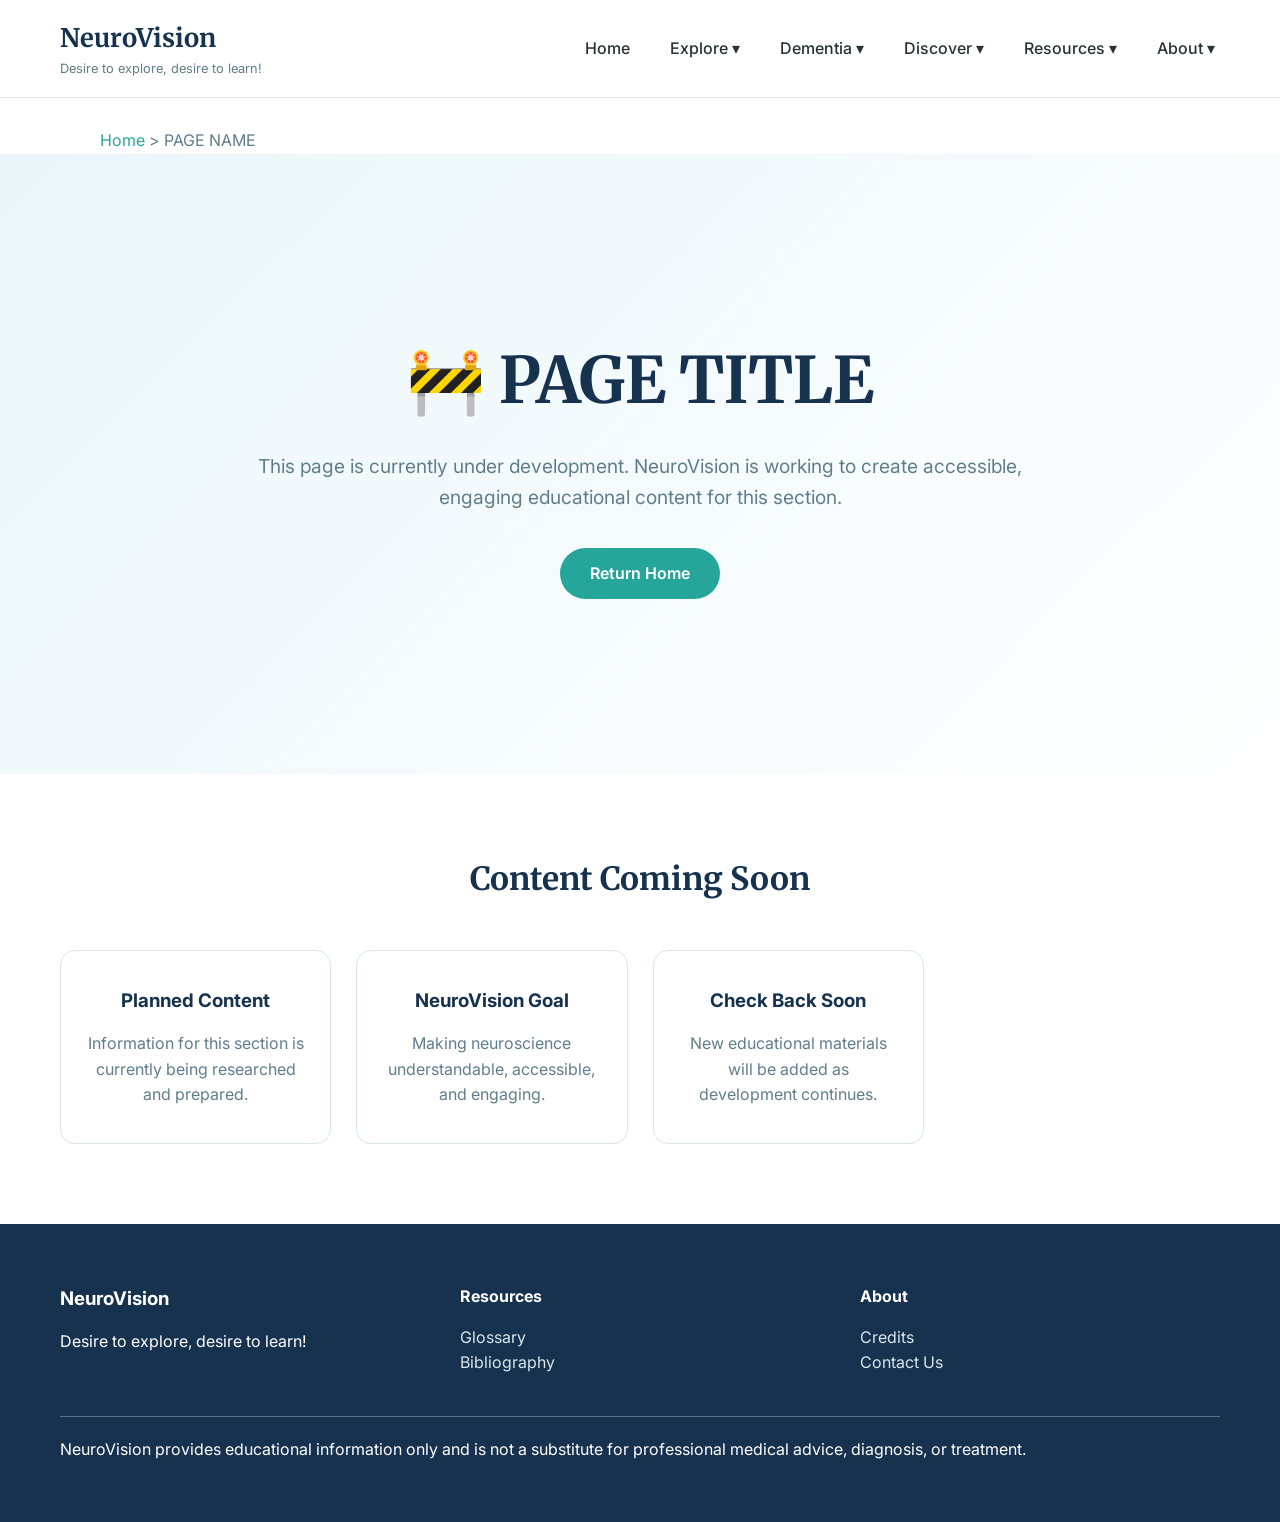
==== about/contact.html @ 55dd4d73 "filler template everywhere" ====
<!DOCTYPE html>
<html lang="en">

<head>

    <meta charset="UTF-8">
    <meta name="viewport" content="width=device-width, initial-scale=1.0">

    <title>
        PAGE TITLE | NeuroVision
    </title>

    <link rel="stylesheet" href="../style.css">

</head>


<body>


<header>

    <div class="brand">

        <div class="logo">
            NeuroVision
        </div>

        <div class="slogan">
            Desire to explore, desire to learn!
        </div>

    </div>


    <nav>

        <ul class="nav-menu">

            <li>
                <a href="../">
                    Home
                </a>
            </li>


            <li class="dropdown">

                <a href="#">
                    Explore ▾
                </a>

                <ul class="dropdown-menu">

                    <li>
                        <a href="../explore/brain-basics.html">
                            Brain Basics
                        </a>
                    </li>

                    <li>
                        <a href="../explore/dementia-basics.html">
                            Dementia Basics
                        </a>
                    </li>

                    <li>
                        <a href="../explore/memory.html">
                            How Memory Works
                        </a>
                    </li>

                </ul>

            </li>


            <li class="dropdown">

                <a href="#">
                    Dementia ▾
                </a>

                <ul class="dropdown-menu">

                    <li>
                        <a href="../types/dementia.html">
                            Dementia Overview
                        </a>
                    </li>

                    <li>
                        <a href="../types/alzheimers.html">
                            Alzheimer's Disease
                        </a>
                    </li>

                    <li>
                        <a href="../types/vascular.html">
                            Vascular Dementia
                        </a>
                    </li>

                    <li>
                        <a href="../types/lewy-body.html">
                            Lewy Body Dementia
                        </a>
                    </li>

                    <li>
                        <a href="../types/frontotemporal.html">
                            Frontotemporal Dementia
                        </a>
                    </li>

                </ul>

            </li>


            <li class="dropdown">

                <a href="#">
                    Discover ▾
                </a>

                <ul class="dropdown-menu">

                    <li>
                        <a href="../discover/videos.html">
                            Videos
                        </a>
                    </li>

                    <li>
                        <a href="../discover/quiz.html">
                            Knowledge Quiz
                        </a>
                    </li>

                    <li>
                        <a href="../discover/myths.html">
                            Myths & Facts
                        </a>
                    </li>

                    <li>
                        <a href="../discover/featured.html">
                            Featured Topics
                        </a>
                    </li>

                </ul>

            </li>


            <li class="dropdown">

                <a href="#">
                    Resources ▾
                </a>

                <ul class="dropdown-menu">

                    <li>
                        <a href="../resources/glossary.html">
                            Glossary
                        </a>
                    </li>

                    <li>
                        <a href="../resources/bibliography.html">
                            Bibliography
                        </a>
                    </li>

                    <li>
                        <a href="../resources/external.html">
                            External Resources
                        </a>
                    </li>

                </ul>

            </li>


            <li class="dropdown">

                <a href="#">
                    About ▾
                </a>

                <ul class="dropdown-menu">

                    <li>
                        <a href="../about/project.html">
                            Project
                        </a>
                    </li>

                    <li>
                        <a href="../about/credits.html">
                            Credits
                        </a>
                    </li>

                    <li>
                        <a href="../about/contact.html">
                            Contact Us
                        </a>
                    </li>

                </ul>

            </li>


        </ul>

    </nav>

</header>



<main>


<div class="breadcrumb">

    <a href="../index.html">
        Home
    </a>

    >

    <span>
        PAGE NAME
    </span>

</div>



<section class="hero">

    <div class="hero-text">


        <h1>
            🚧 PAGE TITLE
        </h1>


        <p>
            This page is currently under development.
            NeuroVision is working to create accessible,
            engaging educational content for this section.
        </p>


        <a class="button" href="../index.html">
            Return Home
        </a>


    </div>

</section>



<section>


    <h2>
        Content Coming Soon
    </h2>


    <div class="card-container">


        <div class="card">

            <h3>
                Planned Content
            </h3>

            <p>
                Information for this section is currently
                being researched and prepared.
            </p>

        </div>


        <div class="card">

            <h3>
                NeuroVision Goal
            </h3>

            <p>
                Making neuroscience understandable,
                accessible, and engaging.
            </p>

        </div>


        <div class="card">

            <h3>
                Check Back Soon
            </h3>

            <p>
                New educational materials will be added
                as development continues.
            </p>

        </div>


    </div>


</section>


</main>



<footer>


<div>

    <h3>
        NeuroVision
    </h3>

    <p>
        Desire to explore, desire to learn!
    </p>

</div>


<div>

    <h4>
        Resources
    </h4>

    <a href="../resources/glossary.html">
        Glossary
    </a>

    <br>

    <a href="../resources/bibliography.html">
        Bibliography
    </a>

</div>


<div>

    <h4>
        About
    </h4>

    <a href="../about/credits.html">
        Credits
    </a>

    <br>

    <a href="../about/contact.html">
        Contact Us
    </a>

</div>


<p class="disclaimer">

    NeuroVision provides educational information only
    and is not a substitute for professional medical
    advice, diagnosis, or treatment.

</p>


</footer>



<script src="../main.js"></script>


</body>

</html>
---- style.css ----
@import url('https://fonts.googleapis.com/css2?family=Inter:wght@400;500;600;700&family=Merriweather:wght@700&display=swap');

:root {
    --navy: #16324F;
    --blue: #1E88E5;
    --teal: #26A69A;
    --light-blue: #EAF6FA;
    --background: #FFFFFF;
    --text: #263238;
    --gray: #607D8B;
    --white: #FFFFFF;
    --border: #D9E6EC;
    --shadow: 0 5px 20px rgba(0,0,0,0.08);
    --shadow-hover: 0 10px 25px rgba(0,0,0,0.12);
}

* {
    margin: 0;
    padding: 0;
    box-sizing: border-box;
}

html {
    scroll-behavior: smooth;
}

body {
    font-family: "Inter", sans-serif;
    color: var(--text);
    background: var(--background);
    line-height: 1.6;
}

a {
    text-decoration: none;
    color: inherit;
}

ul {
    list-style: none;
}


/* Header */

header {
    position: sticky;
    top: 0;
    z-index: 1000;
    display: flex;
    justify-content: space-between;
    align-items: center;
    padding: 18px 60px;
    background: var(--white);
    border-bottom: 1px solid var(--border);
}

.brand {
    display: flex;
    flex-direction: column;
}

.logo {
    font-family: "Merriweather", serif;
    font-size: 1.6rem;
    color: var(--navy);
    font-weight: 700;
}

.slogan {
    font-size: 0.8rem;
    color: var(--gray);
}


/* Navigation */

.nav-menu {
    display: flex;
    align-items: center;
    gap: 30px;
}

.nav-menu > li {
    position: relative;
}

.nav-menu > li > a {
    font-weight: 500;
    padding: 10px 5px;
    transition: 0.2s;
}

.nav-menu > li > a:hover {
    color: var(--teal);
}


/* Dropdown */

.dropdown-menu {
    position: absolute;
    top: 42px;
    left: 0;
    min-width: 260px;
    background: var(--white);
    border: 1px solid var(--border);
    border-radius: 12px;
    box-shadow: var(--shadow);
    padding: 10px 0;
    opacity: 0;
    visibility: hidden;
    transform: translateY(10px);
    transition: 0.2s;
}

.dropdown:hover > .dropdown-menu {
    opacity: 1;
    visibility: visible;
    transform: translateY(0);
}

.dropdown-menu li {
    position: relative;
}

.dropdown-menu a {
    display: block;
    padding: 11px 18px;
    white-space: nowrap;
}

.dropdown-menu a:hover {
    background: var(--light-blue);
    color: var(--navy);
}

.dropdown-menu .dropdown-menu {
    top: 0;
    left: 100%;
}

.nav-menu > li:last-child > .dropdown-menu {
    left: auto;
    right: 0;
}


/* Hero */

.hero {
    min-height: 620px;
    display: flex;
    justify-content: center;
    align-items: center;
    text-align: center;
    background: linear-gradient(135deg, var(--light-blue), #FFFFFF);
    padding: 80px 20px;
}

.hero-text {
    max-width: 850px;
}

.hero h1 {
    font-family: "Merriweather", serif;
    font-size: clamp(2.5rem, 5vw, 4rem);
    color: var(--navy);
    margin-bottom: 20px;
}

.hero p {
    color: var(--gray);
    font-size: 1.2rem;
    margin-bottom: 35px;
}

.hero-buttons {
    display: flex;
    justify-content: center;
    gap: 15px;
}


/* Buttons */

.button {
    display: inline-block;
    padding: 13px 30px;
    border-radius: 30px;
    background: var(--teal);
    color: white;
    font-weight: 600;
    transition: 0.2s;
}

.button:hover {
    transform: translateY(-3px);
    background: var(--blue);
}

.button.secondary {
    background: white;
    color: var(--navy);
    border: 2px solid var(--navy);
}

.button.secondary:hover {
    background: var(--light-blue);
}


/* General Sections */

section {
    padding: 80px 60px;
}

section h2 {
    font-family: "Merriweather", serif;
    color: var(--navy);
    text-align: center;
    font-size: 2rem;
    margin-bottom: 45px;
}


/* Introduction */

.introduction {
    max-width: 950px;
    margin: auto;
    text-align: center;
}

.introduction p {
    color: var(--gray);
}


/* Cards */

.card-container {
    max-width: 1200px;
    margin: auto;
    display: grid;
    grid-template-columns: repeat(4,1fr);
    gap: 25px;
}

.card {
    background: white;
    padding: 35px 25px;
    border-radius: 15px;
    border: 1px solid var(--border);
    text-align: center;
    transition: 0.25s;
}

.card:hover {
    transform: translateY(-8px);
    box-shadow: var(--shadow-hover);
}

.card h3 {
    color: var(--navy);
    margin-bottom: 15px;
}

.card p {
    color: var(--gray);
}


/* Featured Topic */

.featured {
    background: var(--light-blue);
}

.topic-box {
    max-width: 900px;
    margin: auto;
    background: white;
    padding: 40px;
    border-radius: 15px;
    box-shadow: var(--shadow);
}

.topic-box h3 {
    color: var(--navy);
    margin-bottom: 15px;
}


/* Media */

.video-placeholder {
    max-width: 900px;
    height: 420px;
    margin: auto;
    display: flex;
    align-items: center;
    justify-content: center;
    background: #E6F1F5;
    border-radius: 15px;
    color: var(--gray);
}


/* Footer */

footer {
    background: var(--navy);
    color: white;
    padding: 60px;
    display: grid;
    grid-template-columns: repeat(3,1fr);
    gap: 40px;
}

footer h3,
footer h4 {
    margin-bottom: 15px;
}

footer a {
    color: #D9E6EC;
}

footer a:hover {
    color: white;
}

.disclaimer {
    grid-column: 1/-1;
    padding-top: 20px;
    border-top: 1px solid rgba(255,255,255,0.3);
}


/* Breadcrumb */

.breadcrumb {
    max-width: 1200px;
    margin: 30px auto 0;
    padding: 0 60px;
    color: var(--gray);
}

.breadcrumb a {
    color: var(--teal);
}


/* Responsive */

@media(max-width:900px) {

    header {
        flex-direction: column;
        gap: 20px;
    }

    .nav-menu {
        flex-direction: column;
    }

    .card-container {
        grid-template-columns: 1fr;
    }

    footer {
        grid-template-columns: 1fr;
    }

    section {
        padding: 60px 25px;
    }
}
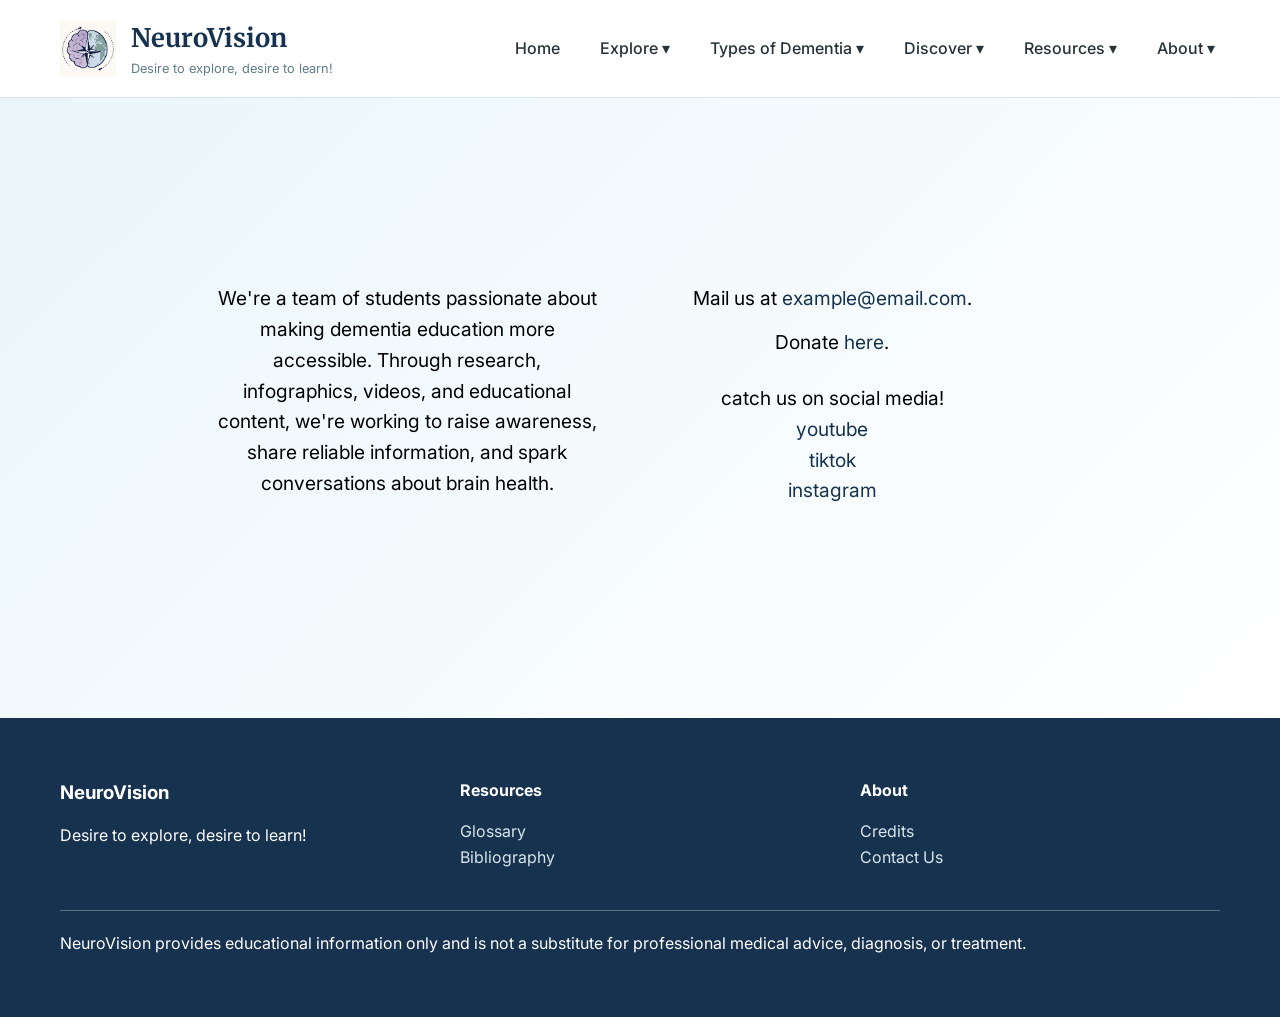
==== commit 78edd92d: "worst contact us page ever ❤️" ====
--- a/about/contact.html
+++ b/about/contact.html
@@ -1,410 +1,203 @@
+<!--
+ * author thebadlorax
+ * created on 31-07-2026-18h-53m
+ * github: https://github.com/thebadlorax
+ * copyright 2026
+-->
+
 <!DOCTYPE html>
 <html lang="en">
-
-<head>
-
-    <meta charset="UTF-8">
-    <meta name="viewport" content="width=device-width, initial-scale=1.0">
-
-    <title>
-        PAGE TITLE | NeuroVision
-    </title>
-
-    <link rel="stylesheet" href="../style.css">
-
-</head>
-
-
-<body>
-
-
-<header>
-
-    <div class="brand">
-
-        <div class="logo">
-            NeuroVision
+  <head>
+    <meta charset="UTF-8" />
+    <meta name="viewport" content="width=device-width, initial-scale=1.0" />
+
+    <title>ABOUT US | NeuroVision</title>
+
+    <link rel="stylesheet" href="../style.css" />
+
+    <link rel="icon" href="../assets/images/logo.png" type="image/x-icon">
+  </head>
+
+  <body>
+    <header>
+        <div class="brand">
+          <img
+            src="../assets/images/logo.png"
+            alt="NeuroVision Logo"
+            class="logo-image"
+          />
+          <div>
+            <div class="logo">NeuroVision</div>
+            <div class="slogan">Desire to explore, desire to learn!</div>
+          </div>
         </div>
-
-        <div class="slogan">
-            Desire to explore, desire to learn!
+  
+        <nav>
+          <ul class="nav-menu">
+            <li>
+              <a href="/">Home</a>
+            </li>
+  
+            <li class="dropdown">
+              <a href="#">Explore ▾</a>
+  
+              <ul class="dropdown-menu">
+                <li>
+                  <a href="/explore/brain-basics.html">Brain Basics</a>
+                </li>
+  
+                <li>
+                  <a href="/explore/dementia-basics.html">Dementia Basics</a>
+                </li>
+  
+                <li>
+                  <a href="e/xplore/memory.html">How Memory Works</a>
+                </li>
+              </ul>
+            </li>
+  
+            <li class="dropdown">
+              <a href="#">Types of Dementia ▾</a>
+  
+              <ul class="dropdown-menu">
+                <li>
+                  <a href="/types/alzheimers.html"> Alzheimer's Disease </a>
+                </li>
+  
+                <li>
+                  <a href="/types/vascular.html"> Vascular Dementia </a>
+                </li>
+  
+                <li>
+                  <a href="/types/lewy-body.html"> Lewy Body Dementia </a>
+                </li>
+  
+                <li>
+                  <a href="/types/frontotemporal.html">
+                    Frontotemporal Dementia
+                  </a>
+                </li>
+              </ul>
+            </li>
+  
+            <li class="dropdown">
+              <a href="#">Discover ▾</a>
+  
+              <ul class="dropdown-menu">
+                <li>
+                  <a href="/discover/videos.html"> Videos </a>
+                </li>
+  
+                <li>
+                  <a href="/discover/quiz.html"> Knowledge Quiz </a>
+                </li>
+  
+                <li>
+                  <a href="/discover/myths.html"> Myths & Facts </a>
+                </li>
+  
+                <li>
+                  <a href="/discover/featured.html"> Featured Topics </a>
+                </li>
+              </ul>
+            </li>
+  
+            <li class="dropdown">
+              <a href="#">Resources ▾</a>
+  
+              <ul class="dropdown-menu">
+                <li>
+                  <a href="/resources/glossary.html"> Glossary </a>
+                </li>
+  
+                <li>
+                  <a href="/resources/bibliography.html"> Bibliography </a>
+                </li>
+  
+                <li>
+                  <a href="/resources/external.html"> External Resources </a>
+                </li>
+              </ul>
+            </li>
+  
+            <li class="dropdown">
+              <a href="#">About ▾</a>
+  
+              <ul class="dropdown-menu">
+                <li>
+                  <a href="/about/project.html"> Project </a>
+                </li>
+  
+                <li>
+                  <a href="/about/credits.html"> Credits </a>
+                </li>
+  
+                <li>
+                  <a href="/about/contact.html"> Contact Us </a>
+                </li>
+              </ul>
+            </li>
+          </ul>
+        </nav>
+      </header>
+
+    <main>
+
+      <section class="hero">
+        <div class="hero-text">
+            <div style="display: flex; flex-direction: row;">
+                <div>
+                    <p style="color: black; width: 30vw;">
+                         We're a team of students passionate about making dementia education more accessible. Through research, infographics, videos, and educational content, we're working to raise awareness, share reliable information, and spark conversations about brain health. 
+                    </p>
+                </div>
+                <div style="width: 40vw;">
+                    <p style="color: black; margin-bottom: 1vw;">Mail us at <span><a style="color: #16324f;" href="mailto:example@email.com">example@email.com</a></span>.</p>
+                    <p style="color: black; margin-bottom: 2vw;">Donate <span><a style="color: #16324f;" href="https://givebutter.com/mimresearch/3-NeuroVision">here</a></span>.</p>
+                    <p style="color: black; margin-bottom: 1vw;">
+                        catch us on social media!<br>
+                        <span><a style="color: #16324f;" href="https://youtube.com/@NeurovisionMIM">youtube</a></span><br>
+                        <span><a style="color: #16324f;" href="https://tiktok.com/@neurovision.mim">tiktok</a></span><br>
+                        <span><a style="color: #16324f;" href="https://instagram.com/neurovision.mim26/">instagram</a></span><br>
+                    </p>
+                </div>
+            </div>
         </div>
-
-    </div>
-
-
-    <nav>
-
-        <ul class="nav-menu">
-
-            <li>
-                <a href="../">
-                    Home
-                </a>
-            </li>
-
-
-            <li class="dropdown">
-
-                <a href="#">
-                    Explore ▾
-                </a>
-
-                <ul class="dropdown-menu">
-
-                    <li>
-                        <a href="../explore/brain-basics.html">
-                            Brain Basics
-                        </a>
-                    </li>
-
-                    <li>
-                        <a href="../explore/dementia-basics.html">
-                            Dementia Basics
-                        </a>
-                    </li>
-
-                    <li>
-                        <a href="../explore/memory.html">
-                            How Memory Works
-                        </a>
-                    </li>
-
-                </ul>
-
-            </li>
-
-
-            <li class="dropdown">
-
-                <a href="#">
-                    Dementia ▾
-                </a>
-
-                <ul class="dropdown-menu">
-
-                    <li>
-                        <a href="../types/dementia.html">
-                            Dementia Overview
-                        </a>
-                    </li>
-
-                    <li>
-                        <a href="../types/alzheimers.html">
-                            Alzheimer's Disease
-                        </a>
-                    </li>
-
-                    <li>
-                        <a href="../types/vascular.html">
-                            Vascular Dementia
-                        </a>
-                    </li>
-
-                    <li>
-                        <a href="../types/lewy-body.html">
-                            Lewy Body Dementia
-                        </a>
-                    </li>
-
-                    <li>
-                        <a href="../types/frontotemporal.html">
-                            Frontotemporal Dementia
-                        </a>
-                    </li>
-
-                </ul>
-
-            </li>
-
-
-            <li class="dropdown">
-
-                <a href="#">
-                    Discover ▾
-                </a>
-
-                <ul class="dropdown-menu">
-
-                    <li>
-                        <a href="../discover/videos.html">
-                            Videos
-                        </a>
-                    </li>
-
-                    <li>
-                        <a href="../discover/quiz.html">
-                            Knowledge Quiz
-                        </a>
-                    </li>
-
-                    <li>
-                        <a href="../discover/myths.html">
-                            Myths & Facts
-                        </a>
-                    </li>
-
-                    <li>
-                        <a href="../discover/featured.html">
-                            Featured Topics
-                        </a>
-                    </li>
-
-                </ul>
-
-            </li>
-
-
-            <li class="dropdown">
-
-                <a href="#">
-                    Resources ▾
-                </a>
-
-                <ul class="dropdown-menu">
-
-                    <li>
-                        <a href="../resources/glossary.html">
-                            Glossary
-                        </a>
-                    </li>
-
-                    <li>
-                        <a href="../resources/bibliography.html">
-                            Bibliography
-                        </a>
-                    </li>
-
-                    <li>
-                        <a href="../resources/external.html">
-                            External Resources
-                        </a>
-                    </li>
-
-                </ul>
-
-            </li>
-
-
-            <li class="dropdown">
-
-                <a href="#">
-                    About ▾
-                </a>
-
-                <ul class="dropdown-menu">
-
-                    <li>
-                        <a href="../about/project.html">
-                            Project
-                        </a>
-                    </li>
-
-                    <li>
-                        <a href="../about/credits.html">
-                            Credits
-                        </a>
-                    </li>
-
-                    <li>
-                        <a href="../about/contact.html">
-                            Contact Us
-                        </a>
-                    </li>
-
-                </ul>
-
-            </li>
-
-
-        </ul>
-
-    </nav>
-
-</header>
-
-
-
-<main>
-
-
-<div class="breadcrumb">
-
-    <a href="../index.html">
-        Home
-    </a>
-
-    >
-
-    <span>
-        PAGE NAME
-    </span>
-
-</div>
-
-
-
-<section class="hero">
-
-    <div class="hero-text">
-
-
-        <h1>
-            🚧 PAGE TITLE
-        </h1>
-
-
-        <p>
-            This page is currently under development.
-            NeuroVision is working to create accessible,
-            engaging educational content for this section.
-        </p>
-
-
-        <a class="button" href="../index.html">
-            Return Home
-        </a>
-
-
-    </div>
-
-</section>
-
-
-
-<section>
-
-
-    <h2>
-        Content Coming Soon
-    </h2>
-
-
-    <div class="card-container">
-
-
-        <div class="card">
-
-            <h3>
-                Planned Content
-            </h3>
-
-            <p>
-                Information for this section is currently
-                being researched and prepared.
-            </p>
-
-        </div>
-
-
-        <div class="card">
-
-            <h3>
-                NeuroVision Goal
-            </h3>
-
-            <p>
-                Making neuroscience understandable,
-                accessible, and engaging.
-            </p>
-
-        </div>
-
-
-        <div class="card">
-
-            <h3>
-                Check Back Soon
-            </h3>
-
-            <p>
-                New educational materials will be added
-                as development continues.
-            </p>
-
-        </div>
-
-
-    </div>
-
-
-</section>
-
-
-</main>
-
-
-
-<footer>
-
-
-<div>
-
-    <h3>
-        NeuroVision
-    </h3>
-
-    <p>
-        Desire to explore, desire to learn!
-    </p>
-
-</div>
-
-
-<div>
-
-    <h4>
-        Resources
-    </h4>
-
-    <a href="../resources/glossary.html">
-        Glossary
-    </a>
-
-    <br>
-
-    <a href="../resources/bibliography.html">
-        Bibliography
-    </a>
-
-</div>
-
-
-<div>
-
-    <h4>
-        About
-    </h4>
-
-    <a href="../about/credits.html">
-        Credits
-    </a>
-
-    <br>
-
-    <a href="../about/contact.html">
-        Contact Us
-    </a>
-
-</div>
-
-
-<p class="disclaimer">
-
-    NeuroVision provides educational information only
-    and is not a substitute for professional medical
-    advice, diagnosis, or treatment.
-
-</p>
-
-
-</footer>
-
-
-
-<script src="../main.js"></script>
-
-
-</body>
-
-</html>+      </section>
+
+    </main>
+
+    <footer>
+      <div>
+        <h3>NeuroVision</h3>
+
+        <p>Desire to explore, desire to learn!</p>
+      </div>
+
+      <div>
+        <h4>Resources</h4>
+
+        <a href="../resources/glossary.html"> Glossary </a>
+
+        <br />
+
+        <a href="../resources/bibliography.html"> Bibliography </a>
+      </div>
+
+      <div>
+        <h4>About</h4>
+
+        <a href="../about/credits.html"> Credits </a>
+
+        <br />
+
+        <a href="../about/contact.html"> Contact Us </a>
+      </div>
+
+      <p class="disclaimer">
+        NeuroVision provides educational information only and is not a
+        substitute for professional medical advice, diagnosis, or treatment.
+      </p>
+    </footer>
+  </body>
+</html>
--- a/style.css
+++ b/style.css
@@ -4,6 +4,7 @@
     --navy: #16324F;
     --blue: #1E88E5;
     --teal: #26A69A;
+    --highlight: #FF0000;
     --light-blue: #EAF6FA;
     --background: #FFFFFF;
     --text: #263238;
@@ -12,6 +13,7 @@
     --border: #D9E6EC;
     --shadow: 0 5px 20px rgba(0,0,0,0.08);
     --shadow-hover: 0 10px 25px rgba(0,0,0,0.12);
+    --shadow-hover-small: 0 10px 25px rgba(0,0,0,0.1);
 }
 
 * {
@@ -57,7 +59,15 @@
 
 .brand {
     display: flex;
-    flex-direction: column;
+    align-items: center;
+    gap: 15px;
+}
+
+.logo-image {
+    width: 56px;
+    height: 56px;
+    object-fit: contain;
+    flex-shrink: 0;
 }
 
 .logo {
@@ -257,6 +267,15 @@
     transition: 0.25s;
 }
 
+.card-nh {
+    background: white;
+    padding: 35px 25px;
+    border-radius: 15px;
+    border: 1px solid var(--border);
+    text-align: center;
+    transition: 0.25s;
+}
+
 .card:hover {
     transform: translateY(-8px);
     box-shadow: var(--shadow-hover);
@@ -267,10 +286,27 @@
     margin-bottom: 15px;
 }
 
+.card-nh h3 {
+    color: var(--navy);
+    margin-bottom: 15px;
+}
+
 .card p {
     color: var(--gray);
 }
 
+.card-nh p {
+    color: var(--gray);
+}
+
+.unselectable {
+    -webkit-touch-callout: none;
+    -webkit-user-select: none;
+    -khtml-user-select: none;
+    -moz-user-select: none;
+    -ms-user-select: none;
+    user-select: none;   
+}
 
 /* Featured Topic */
 
@@ -377,4 +413,188 @@
     section {
         padding: 60px 25px;
     }
+}
+
+/* more stuff */
+.page-header {
+    padding: 70px 60px;
+    background: var(--light-blue);
+    text-align: center;
+}
+
+.page-header h1 {
+    font-family: "Merriweather", serif;
+    color: var(--navy);
+    font-size: 3rem;
+}
+
+.content-container {
+    max-width: 1100px;
+    margin: auto;
+    padding: 60px;
+}
+
+.info-grid {
+    display: grid;
+    grid-template-columns: repeat(3,1fr);
+    gap: 25px;
+}
+
+.info-box {
+    background:white;
+    border:1px solid var(--border);
+    border-radius:15px;
+    padding:25px;
+}
+
+/* Glossary */
+
+.glossary-tools {
+    max-width: 1100px;
+    margin: 40px auto;
+    text-align: center;
+}
+
+#glossary-search {
+    width: 80%;
+    max-width: 600px;
+    padding: 15px;
+    font-size: 1rem;
+    border: 1px solid var(--border);
+    border-radius: 8px;
+}
+
+.alphabet {
+    display:flex;
+    gap:12px;
+    flex-wrap:wrap;
+    margin:20px 0;
+}
+
+.alphabet a {
+    margin: 0 8px;
+    color: var(--navy);
+    font-weight: bold;
+}
+
+.alphabet a:hover {
+    color:var(--accent);
+}
+
+.graph-section {
+    text-align: center;
+    padding: 40px;
+}
+
+.graph-container {
+    margin: 30px auto;
+    max-width: 800px;
+    aspect-ratio: 1;
+    border: 1px solid var(--border);
+    border-radius: 20px;
+    background: white;
+}
+
+#glossary-graph {
+    width: 100%;
+    height: 100%;
+}
+
+.graph-node {
+    cursor: pointer;
+}
+
+.glossary-container {
+    max-width: 1000px;
+    margin: auto;
+    padding: 40px;
+}
+
+.letter-section {
+    margin-bottom: 50px;
+}
+
+.letter-section h3 {
+    font-size: 2rem;
+    color: var(--navy);
+}
+
+.glossary-entry {
+    background: white;
+    border: 1px solid var(--border);
+    padding: 25px;
+    margin: 20px 0;
+    border-radius: 12px;
+}
+
+.glossary-entry h3 {
+    margin-top:0;
+}
+
+.glossary-entry h4 {
+    font-size: 1.4rem;
+    color: var(--navy);
+}
+
+.related a,
+.medical-term {
+    color: var(--accent);
+    font-weight: bold;
+}
+
+.highlight {
+    animation: highlight 1.5s;
+}
+
+@keyframes highlight {
+    0% {
+        background: var(--accent-light);
+    }
+
+    100% {
+        background: white;
+    }
+}
+
+.graph-line {
+    fill:none;
+    stroke:#b8c7d9;
+    stroke-width:2px;
+    opacity:.8;
+    transition:.2s;
+}
+
+.graph-line.active {
+    stroke:#0E4C92;
+    stroke-width:4px;
+}
+
+.graph-line.fade {
+    opacity:.15;
+}
+
+.graph-node {
+    stroke:#ffffff;
+    stroke-width:3px;
+    transition:.2s;
+    cursor:pointer;
+}
+
+.graph-node:hover,
+.graph-node.active {
+    filter:brightness(1.15);
+    stroke:#0E4C92;
+    stroke-width:5px;
+}
+
+.graph-node.fade {
+    opacity:.25;
+}
+
+.graph-label {
+    font-size:12px;
+    font-weight:bold;
+    text-anchor:middle;
+    dominant-baseline:middle;
+    pointer-events:none;
 }
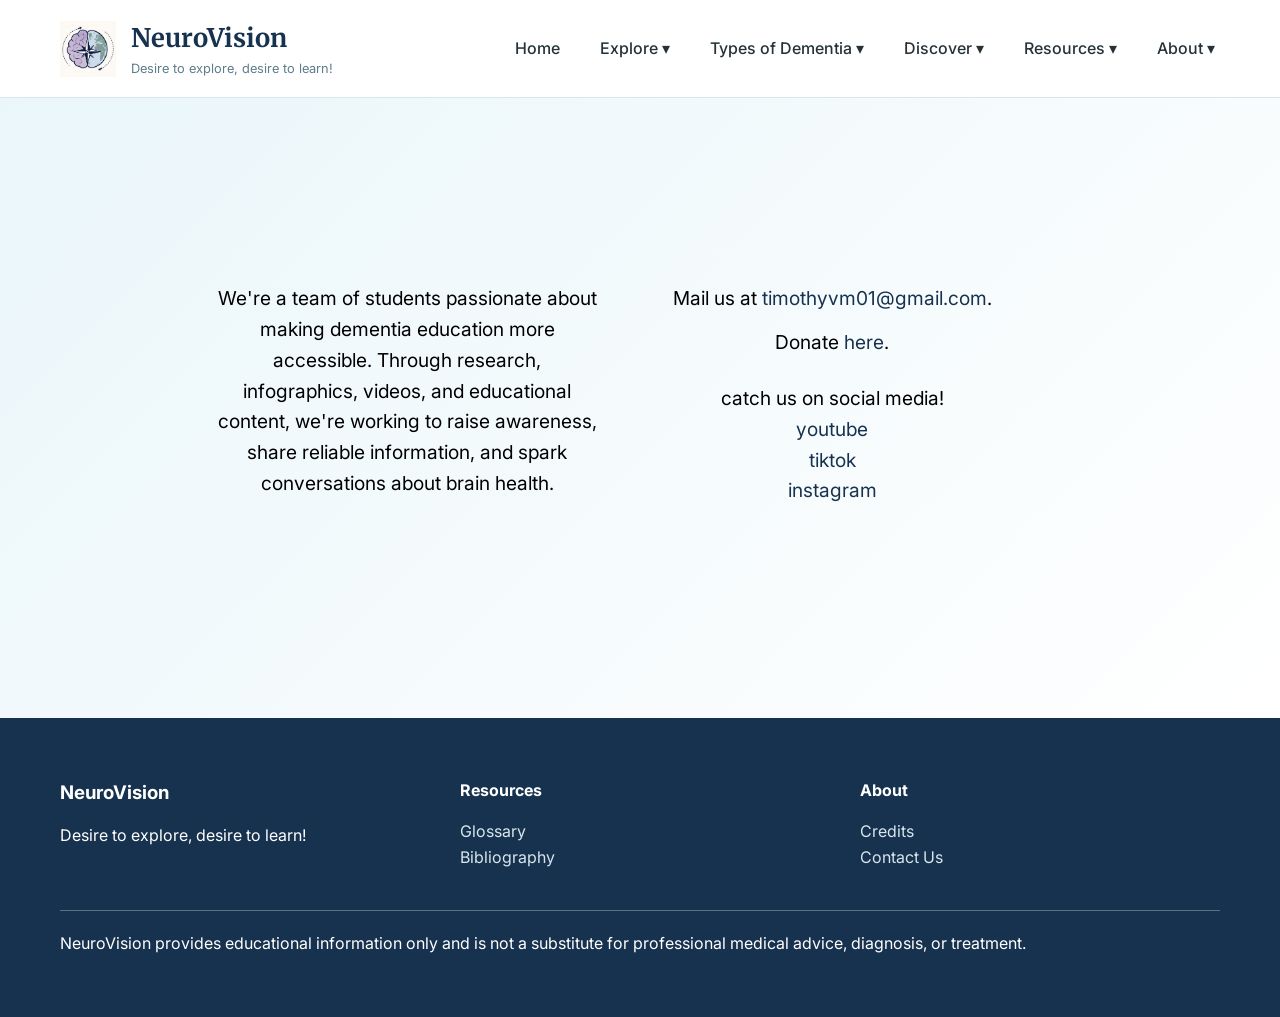
==== commit 58b33222: "email" ====
--- a/about/contact.html
+++ b/about/contact.html
@@ -152,7 +152,7 @@
                     </p>
                 </div>
                 <div style="width: 40vw;">
-                    <p style="color: black; margin-bottom: 1vw;">Mail us at <span><a style="color: #16324f;" href="mailto:example@email.com">example@email.com</a></span>.</p>
+                    <p style="color: black; margin-bottom: 1vw;">Mail us at <span><a style="color: #16324f;" href="mailto:timothyvm01@gmail.com">timothyvm01@gmail.com</a></span>.</p>
                     <p style="color: black; margin-bottom: 2vw;">Donate <span><a style="color: #16324f;" href="https://givebutter.com/mimresearch/3-NeuroVision">here</a></span>.</p>
                     <p style="color: black; margin-bottom: 1vw;">
                         catch us on social media!<br>
--- a/style.css
+++ b/style.css
@@ -597,4 +597,160 @@
     text-anchor:middle;
     dominant-baseline:middle;
     pointer-events:none;
+}
+
+.team-grid{
+    max-width:1400px;
+    margin:auto;
+    display:grid;
+    grid-template-columns:repeat(6,1fr);
+    gap:28px;
+}
+
+.team-card{
+    display:block;
+    background:var(--white);
+    border:1px solid var(--border);
+    border-radius:18px;
+    overflow:hidden;
+    text-align:center;
+    box-shadow:var(--shadow);
+    transition:.25s;
+}
+
+.team-card:hover{
+    transform:translateY(-8px) scale(1.05);
+    box-shadow:var(--shadow-hover);
+}
+
+.team-card img{
+    width:100%;
+    aspect-ratio:1;
+    object-fit:cover;
+    display:block;
+}
+
+.team-card h3{
+    margin:18px 15px 8px;
+    color:var(--navy);
+    font-size:1.15rem;
+}
+
+.team-card p{
+    margin:0 15px 20px;
+    color:var(--gray);
+    font-weight:600;
+    font-size:.95rem;
+}
+
+.profile-modal{
+    position:fixed;
+    inset:0;
+    display:flex;
+    justify-content:center;
+    align-items:center;
+    background:rgba(0,0,0,.65);
+    opacity:0;
+    visibility:hidden;
+    transition:.25s;
+    z-index:5000;
+}
+
+.profile-modal:target{
+    opacity:1;
+    visibility:visible;
+}
+
+.profile-content{
+    position:relative;
+    width:min(760px,90vw);
+    background:var(--white);
+    border-radius:20px;
+    padding:45px;
+    text-align:center;
+    box-shadow:0 20px 50px rgba(0,0,0,.25);
+    animation:popup .25s ease;
+}
+
+@keyframes popup{
+    from{
+        opacity:0;
+        transform:scale(.9);
+    }
+    to{
+        opacity:1;
+        transform:scale(1);
+    }
+}
+
+.profile-content img{
+    width:220px;
+    height:220px;
+    object-fit:cover;
+    border-radius:50%;
+    border:6px solid var(--light-blue);
+    margin-bottom:25px;
+}
+
+.profile-content h2{
+    font-family:"Merriweather",serif;
+    color:var(--navy);
+    margin-bottom:8px;
+}
+
+.profile-content h4{
+    color:var(--teal);
+    margin-bottom:20px;
+    font-size:1.1rem;
+}
+
+.profile-content p{
+    max-width:600px;
+    margin:auto;
+    color:var(--gray);
+    line-height:1.8;
+}
+
+.close{
+    position:absolute;
+    top:18px;
+    right:22px;
+    font-size:2rem;
+    color:var(--gray);
+    transition:.2s;
+}
+
+.close:hover{
+    color:var(--navy);
+}
+
+@media(max-width:1300px){
+    .team-grid{
+        grid-template-columns:repeat(4,1fr);
+    }
+}
+
+@media(max-width:900px){
+    .team-grid{
+        grid-template-columns:repeat(2,1fr);
+    }
+
+    .profile-content{
+        width:min(650px,92vw);
+    }
+}
+
+@media(max-width:550px){
+    .team-grid{
+        grid-template-columns:1fr;
+    }
+
+    .profile-content{
+        padding:30px 25px;
+    }
+
+    .profile-content img{
+        width:170px;
+        height:170px;
+    }
 }
